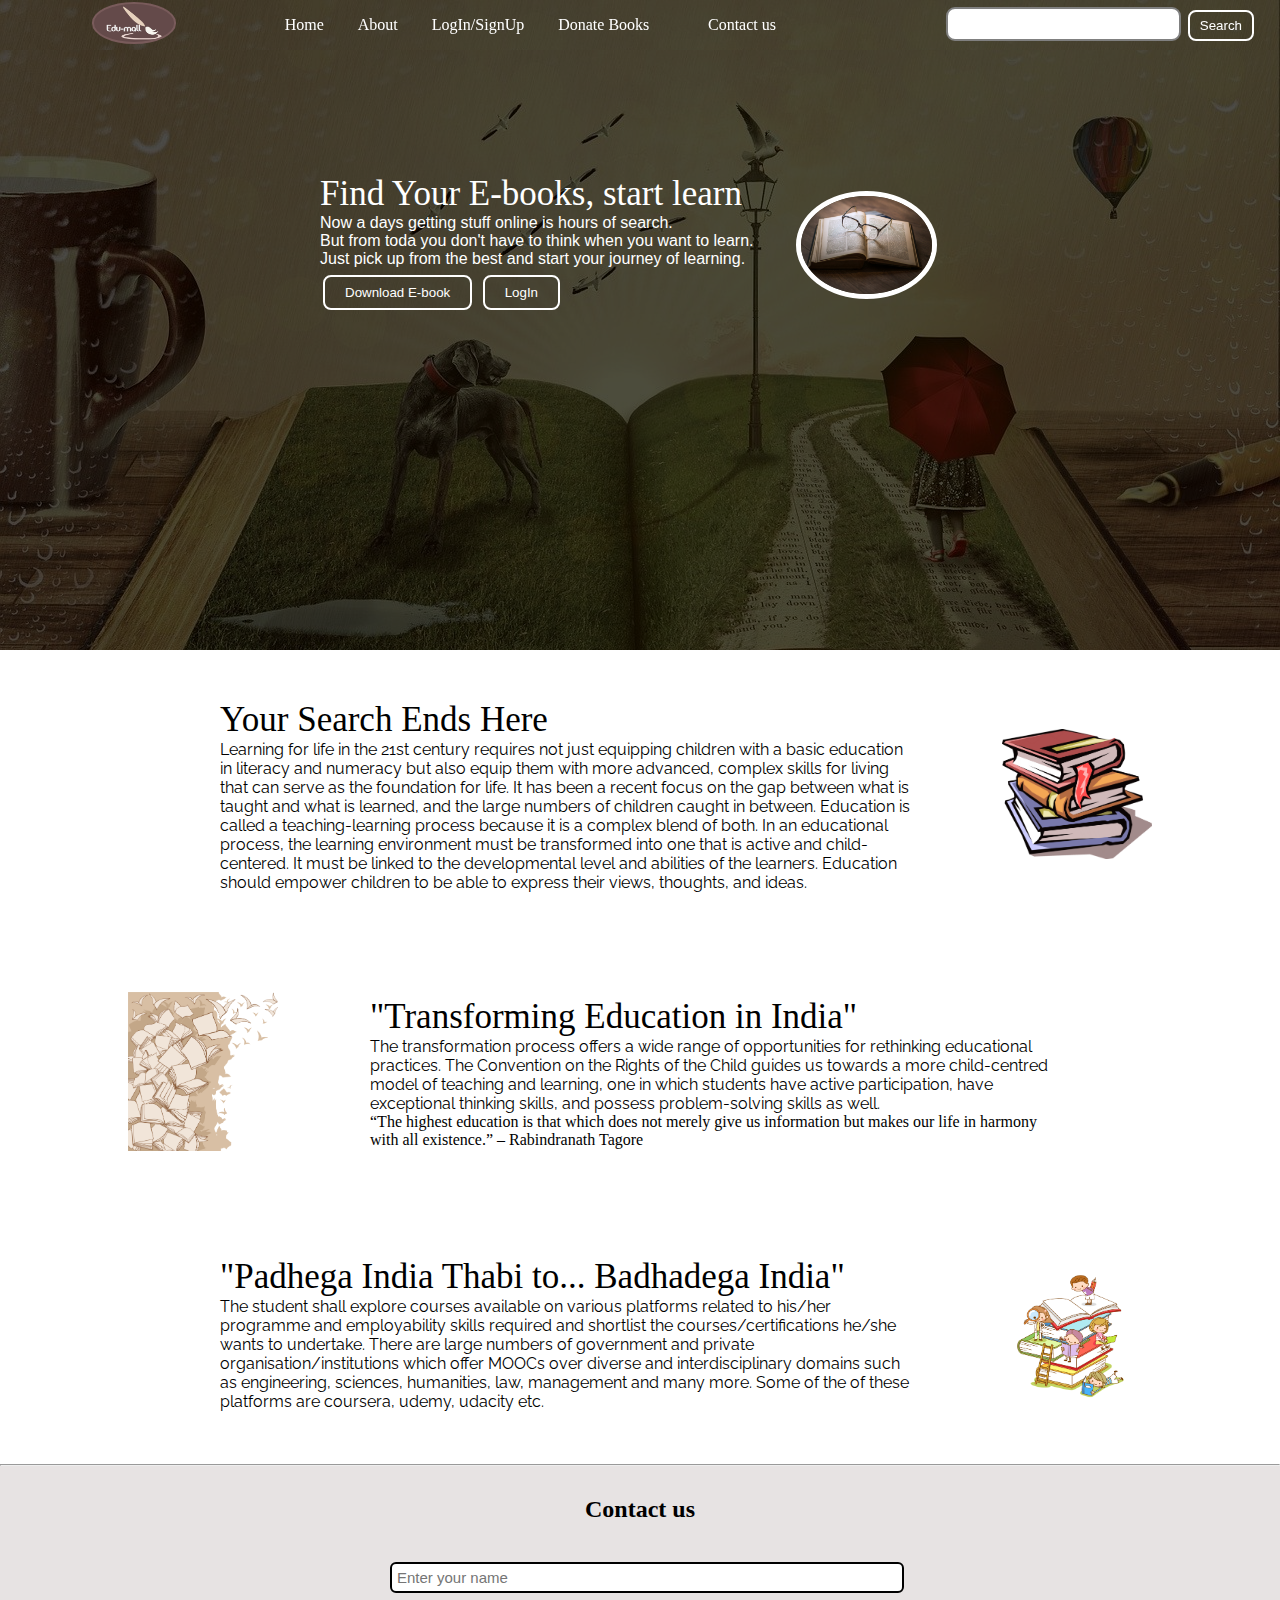
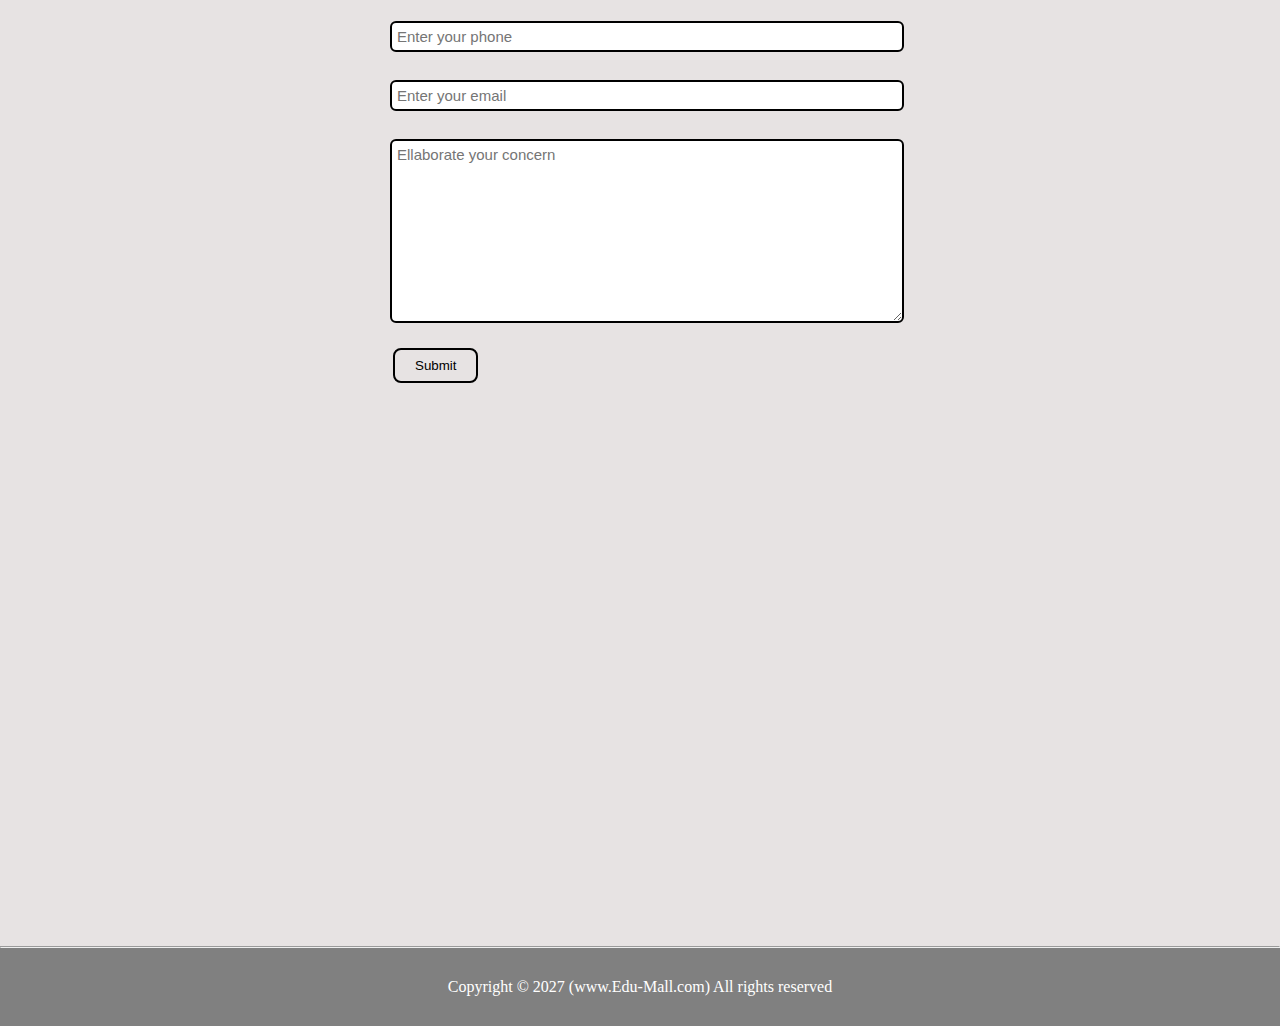
==== index.html @ d42717e0 "project3forcollege" ====
<!DOCTYPE html>
<html lang="en">
<head>
    <meta charset="UTF-8">
    <meta http-equiv="X-UA-Compatible" content="IE=edge">
    <meta name="viewport" content="width=device-width, initial-scale=1.0">

    <link rel="stylesheet" href="Css\style.css">
    <title>Edu-Mall</title>
</head>
<body>
    <nav class="navbar background h-nav-resp">
        <ul class="nav-list v-class-resp">
            <div class="logo"><a href="index.html"><img src="images\onlinelogomaker-111521-1559-8606-2000-transparent.png" alt="logo"></a></div>
            <li><a href="index.html"> Home </a></li>
            <li><a href="#About"> About </a></li>
            <li><a href="login.html"> LogIn/SignUp </a></li>
            <li style="width: 197px;"><a href="tables.html"> Donate Books </a></li>
            <li style="width: 200px;"><a href="#Contact"> Contact us </a></li>
        </ul>
        <div class="rightNav v-class-resp">
            <input type="text" name="search" Id="search">
            <button class="btn btn-sm"> Search </button>
        </div>
        <div class="burger">
            <div class="line"></div>
            <div class="line"></div>
            <div class="line"></div>
        </div>
    </nav>

    <section class="background firstSection">
        <div class="box-main">
            <div class="firstHalf">
                <p class="text-big"> Find Your E-books, start learn</p>
                <p class="text-small">
                    <p class="text-small">Now a days getting stuff online is  hours of search.</p>
                    <p class="text-small">But from toda you don't have to think when you want to learn.</p>
                    <p class="text-small">Just pick up from the best and start your journey of learning.</p>  
                </p>
                <div class="buttons">
                    <a href="tables.html"><button class="btn">Download E-book </button></a>
                    <a href="login.html"><button class="btn">LogIn </button></a>
                </div>
            </div>
            <div class="secondHalf">
                <img src="images\glasses-1052010_1920.jpg" alt="images not loaded">
            </div>
        </div>
    </section>
    <!--Services section-->
    <section class="section" id="About">
        <div class="paras">
        <p class="sectionTag text-big"> Your Search Ends Here </p>
        <p class="sectionSubTag text-small">Learning for life in the 21st century requires not just equipping children with a basic education in literacy and numeracy but also equip them with more advanced, complex skills for living that can serve as the foundation for life. It has been a recent focus on the gap between what is taught and what is learned, and the large numbers of children caught in between.
            Education is called a teaching-learning process because it is a complex blend of both.
            In an educational process, the learning environment must be transformed into one that is active and child-centered. It must be linked to the developmental level and abilities of the learners. Education should empower children to be able to express their views, thoughts, and ideas.</p></div>
        <div class="thumbnail">
            <img src="images\pngwing.com.png" alt="conection issues" class="imgFluid">
        </div>
    </section>


    <section class="section section-left">
        <div class="paras">
        <p class="sectionTag text-big">"Transforming Education in India"</p>
        <p class="sectionSubTag text-small">The transformation process offers a wide range of opportunities for rethinking educational practices.
             The Convention on the Rights of the Child guides us towards a more child-centred model of teaching and learning, one in which students
             have active participation, have exceptional thinking skills, and possess problem-solving skills as well.
             <p>“The highest education is that which does not merely give us information but makes our life in harmony with all existence.”

                – Rabindranath Tagore</p></p></div>
        <div class="thumbnail">
            <img src="images\pngwing.com (2).png" alt="conection issues" class="imgFluid">
        </div>
    </section>

    <section class="section">
        <div class="paras">
        <p class="sectionTag text-big"> "Padhega India Thabi to... Badhadega India" </p>
        <p class="sectionSubTag text-small">The student shall explore courses available on various platforms related to 
            his/her programme and employability skills required and shortlist the 
            courses/certifications he/she wants to undertake. There are large numbers of 
            government and private organisation/institutions which offer MOOCs over 
            diverse and interdisciplinary domains such as engineering, sciences, 
            humanities, law, management and many more. Some of the of these platforms 
            are coursera, udemy, udacity etc.</p></div>
        <div class="thumbnail">
            <img src="images\pngwing.com (3).png" alt="conection issues" class="imgFluid">
        </div>
    </section>

    <hr>
    <section class="contact" id="Contact">
        <h2 class="text-center" >Contact us</h2>
        <div class="form">
            <input class="form-input"type="text" name="name" id="name"placeholder="Enter your name">
            <input class="form-input"type="number" name="phone" id="phone"placeholder="Enter your phone">
            <input class="form-input"type="email" name="email" id="email"placeholder="Enter your email">
            <textarea class="form-input"name="text" id="text" cols="45" rows="10" placeholder="Ellaborate your concern"></textarea>
            <button class="btn btn-dark"> Submit </button>
        </div>
    </section>
    <hr>

    <footer>
        <p class="text-footer">
            Copyright &copy; 2027 (www.Edu-Mall.com) All rights reserved
        </p>
         
    </footer>

<script src="js\resp.js"></script>
</body>
</html>
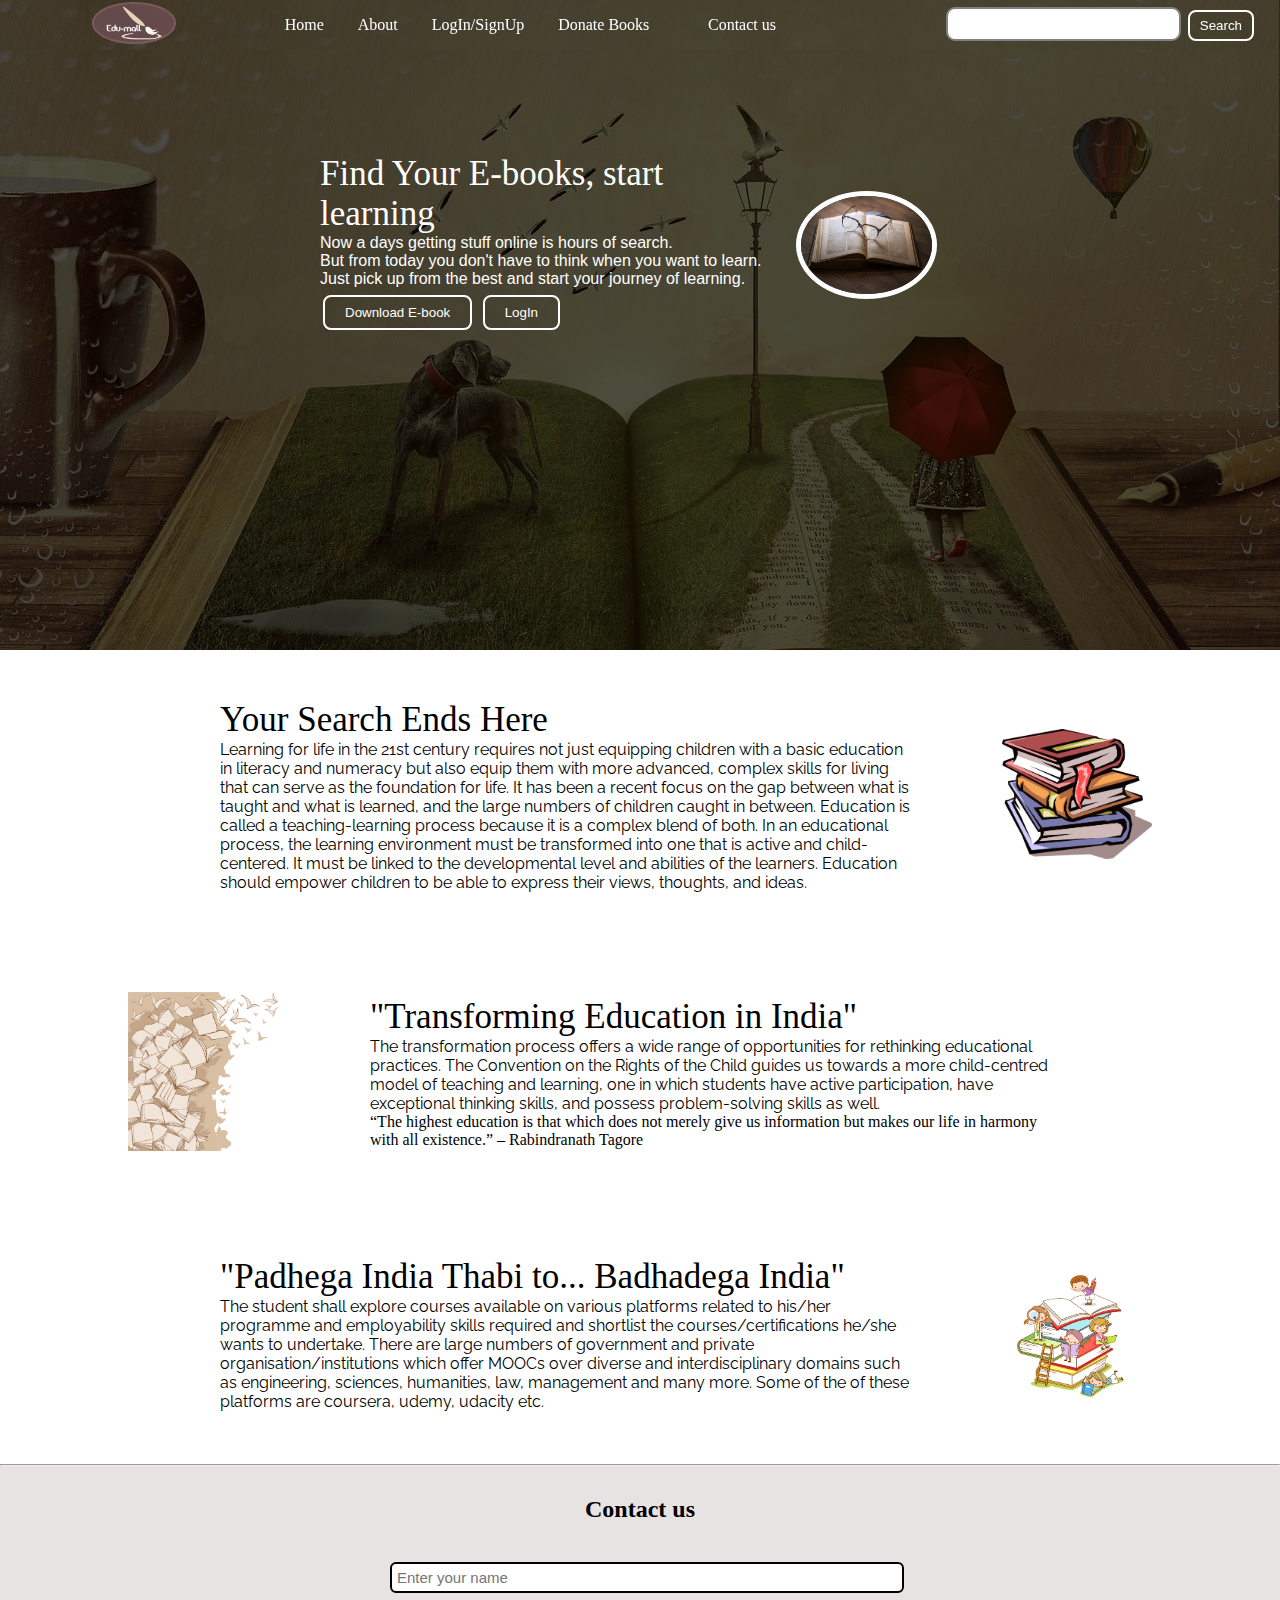
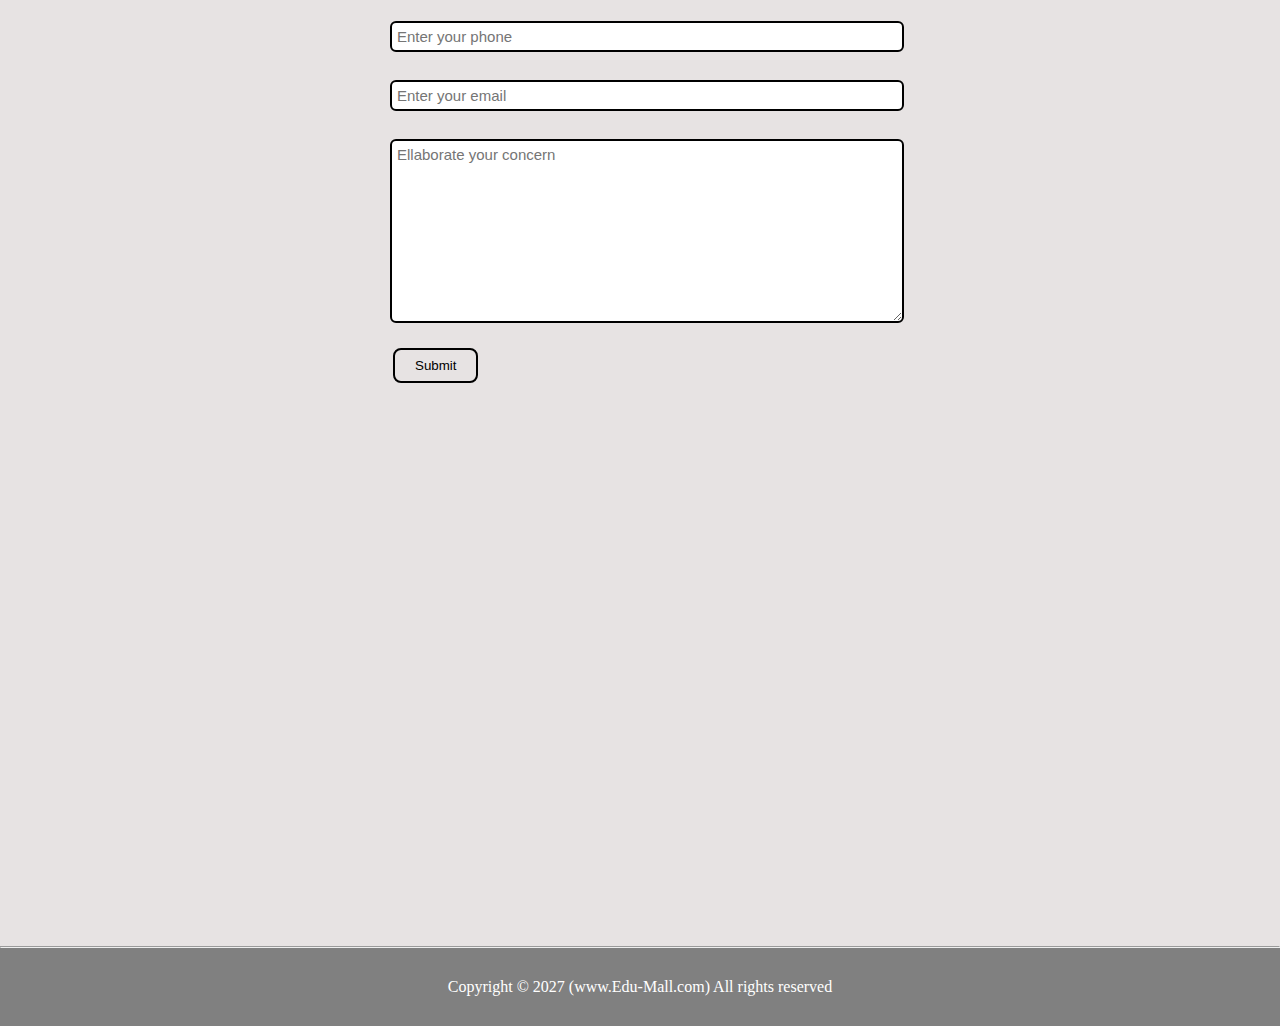
==== commit c0cde969: "Update index.html" ====
--- a/index.html
+++ b/index.html
@@ -32,10 +32,10 @@
     <section class="background firstSection">
         <div class="box-main">
             <div class="firstHalf">
-                <p class="text-big"> Find Your E-books, start learn</p>
+                <p class="text-big"> Find Your E-books, start learning</p>
                 <p class="text-small">
                     <p class="text-small">Now a days getting stuff online is  hours of search.</p>
-                    <p class="text-small">But from toda you don't have to think when you want to learn.</p>
+                    <p class="text-small">But from today you don't have to think when you want to learn.</p>
                     <p class="text-small">Just pick up from the best and start your journey of learning.</p>  
                 </p>
                 <div class="buttons">
@@ -112,4 +112,4 @@
 
 <script src="js\resp.js"></script>
 </body>
-</html>+</html>
